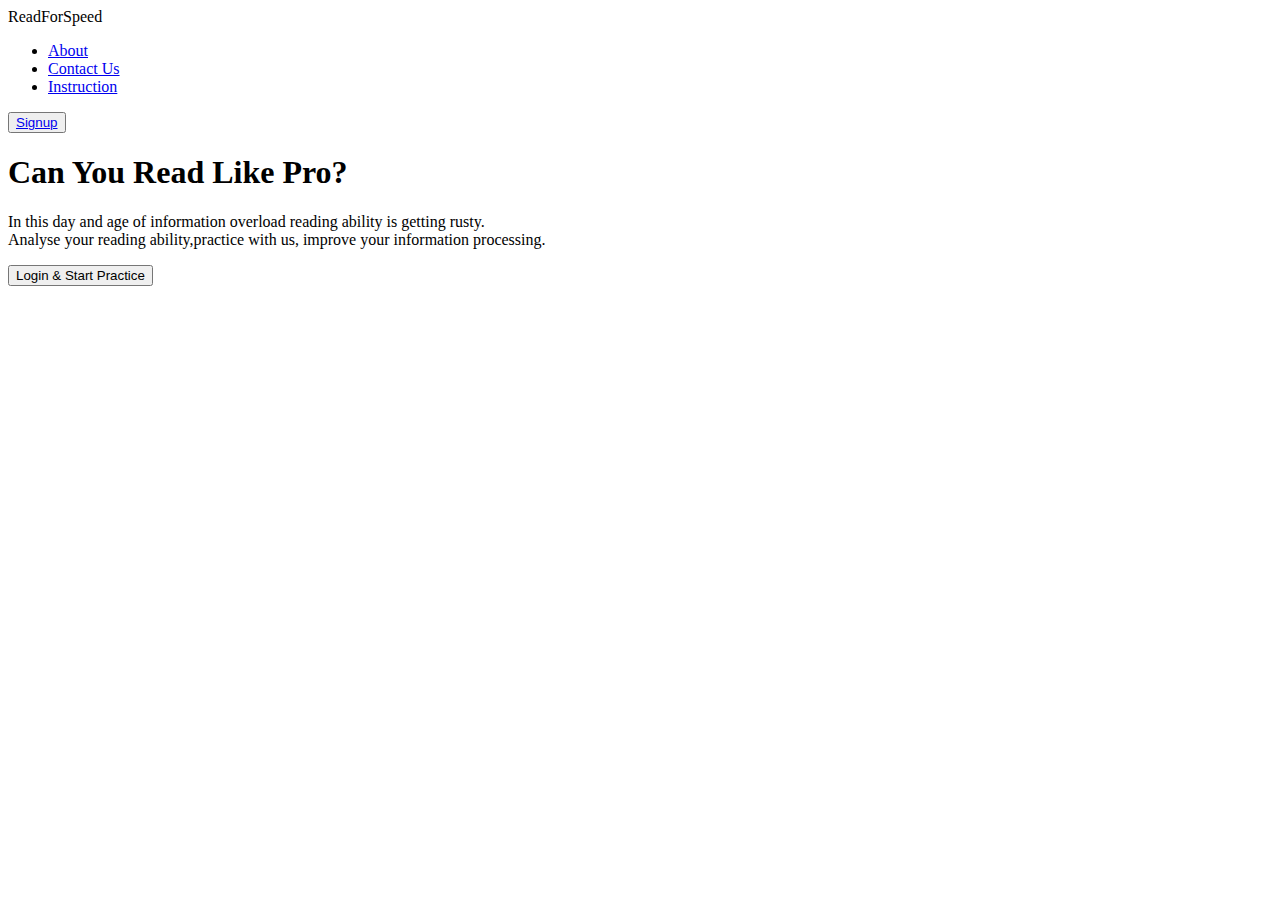
==== index.html @ 2d931a4d "Add files via upload" ====
<!DOCTYPE html>
<html lang="en">
<!header section>
<head>
    <meta charset="UTF-8">
    <link rel="stylesheet" href="css/style.css">
    <meta http-equiv="X-UA-Compatible" content="IE=edge">
    <meta name="viewport" content="width=device-width, initial-scale=1.0">
    <title>ReadFsorSpeed - Home Page</title>
</head>
<body>
<! navigation bar>
<nav class="navbar">
               <div class="logo">ReadForSpeed</div>
               <ul class="link-list">
                   <li><a href="about.html">About</a></li>
                   <li><a href="contactus.html">Contact Us</a></li>
                   <li><a href="instruction.html">Instruction</a></li>
               </ul>
<!sign up button>
<button class="btn right"><a href="Signup.html">Signup</a></button>

</nav>
<div class="a"></div>

 <div class="banner">

    <div class="container-card">
        <h1>Can You Read Like Pro?</h1> 
          <p>In this day and age of information overload reading ability is getting rusty.
            <br>Analyse your reading ability,practice with us, improve your information processing.</p>
            <button type="button">Login & Start Practice</button>
        </div>
<footer>
    <p></p>
</footer>
     </div>
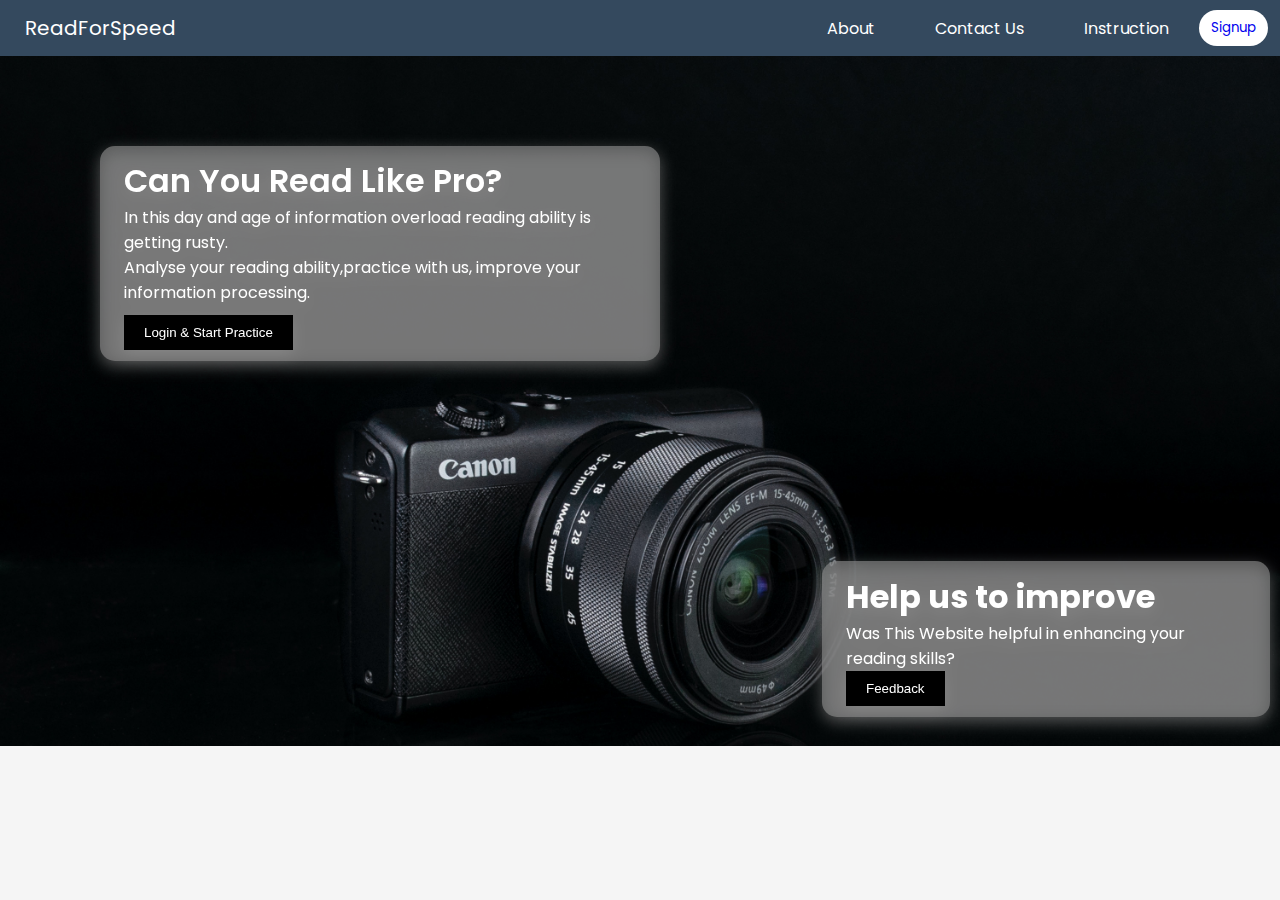
==== commit a0b77318: "feedback included" ====
--- a/index.html
+++ b/index.html
@@ -1,3 +1,12 @@
+<?php
+session_start();
+include("connection.php");
+include("function.php");
+
+$user_data=check_login($con);
+?>
+
+
 <!DOCTYPE html>
 <html lang="en">
 <!header section>
@@ -9,18 +18,18 @@
     <title>ReadFsorSpeed - Home Page</title>
 </head>
 <body>
-<! navigation bar>
-<nav class="navbar">
-               <div class="logo">ReadForSpeed</div>
-               <ul class="link-list">
-                   <li><a href="about.html">About</a></li>
-                   <li><a href="contactus.html">Contact Us</a></li>
-                   <li><a href="instruction.html">Instruction</a></li>
-               </ul>
-<!sign up button>
-<button class="btn right"><a href="Signup.html">Signup</a></button>
-
-</nav>
+    <! navigation bar>
+    <nav class="navbar">
+                   <div class="logo">ReadForSpeed</div>
+                   <ul class="link-list">
+                       <li><a href="about.html">About</a></li>
+                       <li><a href="contactus.html">Contact Us</a></li>
+                       <li><a href="instruction.html">Instruction</a></li>
+                   </ul>
+    <!sign up button>
+    <button class="btn right"><a href="Signup.html">Signup</a></button>
+    
+    </nav>
 <div class="a"></div>
 
  <div class="banner">
@@ -31,6 +40,12 @@
             <br>Analyse your reading ability,practice with us, improve your information processing.</p>
             <button type="button">Login & Start Practice</button>
         </div>
+            <div class="container-card-new">
+                <h1>Help us to improve</h1> 
+                  <p> Was This Website helpful in enhancing your reading skills?</p>
+                  <a href="feedback.html"> <button type="button" >Feedback </button> </a>
+                </div>
+                </sec-fi>
 <footer>
     <p></p>
 </footer>
--- a/css/style.css
+++ b/css/style.css
@@ -0,0 +1,290 @@
+@import url('https://fonts.googleapis.com/css2?family=Poppins:wght@500&display=swap');
+
+*{
+    padding: 0px;
+    margin: 0px;
+    text-decoration: none;
+    
+    
+}
+.logo, li, .btn, a, .sub-btn{
+    font-family: "poppins", sans-serif;
+}
+body{
+    background-color: whitesmoke;
+    font-family: "poppins", sans-serif;
+    
+}
+
+.navbar{
+    
+    background-color: #34495e;
+    width: 100%;
+    height: 56px;
+    display: flex;
+    justify-content: flex-end;
+    align-items: center;
+    position: sticky;
+    font-family: "poppins", sans-serif;
+   
+   
+}
+
+.logo{
+   margin-right: auto;
+    color: white;
+    padding: 12px 25px;
+    font-size: 20px;
+}
+.logo a{
+    border: 1px  solid white;
+    border: 1px solid transparent;
+    transition: .5s;
+    color: white;
+}
+
+.link-list{
+    
+    float: right;
+    display: flex;
+    text-decoration: none;
+    align-items: center;
+    justify-content: center;
+
+
+}
+.link-list li{
+    
+   list-style: none;
+   padding: 15px 20px;
+  
+  
+
+}
+
+
+.link-list li a{ 
+    text-decoration: none;
+   color: white;
+    cursor: pointer;
+    border: 1px solid transparent;
+    padding: 6px 9px;
+    border-radius: 2px;
+    
+ }
+ .link-list li a:hover{ 
+    border: 1px  solid white;
+    transition: .5s;
+     
+  }
+
+
+ .btn{
+    padding: 8px 12px;
+    border: none;
+   background-color: white; 
+   border-radius: 50px;
+   cursor: pointer;
+    margin-right: 12px;
+    }
+
+    .btn:hover{
+       
+       background-color: grey; 
+   
+       }
+    .sctn{
+        width: 360px;
+        height: 410px;
+        margin:auto;
+        margin-top: 40px;
+       background-color: white;
+     text-align: center;
+     filter: drop-shadow(0 5px 8px gray);
+
+        
+    }
+    .heading{
+        text-align: center;
+        padding: 15px 15px;
+    }
+    .heading hr{
+        margin-top: 10px;
+        background-color: black;
+    
+    }
+label{
+    display: flex;
+    padding-left: 80px;
+    margin: auto;
+}
+.text-field{
+    justify-content: center;
+     
+}
+
+input {
+
+    width: 200px;
+    height: 20px;
+    border: none;
+    border: 1px solid;
+    
+}
+
+
+.haveac{
+    font-size: 12px;
+  
+    padding-top: 40px;
+}
+
+.term input{
+    
+    width: 12px;
+    
+}
+.term label{
+
+    font-size: 12px;
+}
+
+/* .sub-btn{
+    width: 50px;
+    height: 30px;
+   
+    border-radius: 0%;
+    border: none;
+    background-color:  #1f78cf;
+    font-size: 15px;
+    color: white;
+    margin-left: 90px; 
+
+
+} */
+.home{
+    margin-top: 200px;
+    text-align: center;
+}
+.abc{
+    font-size: 21px;
+    margin-top:20px;
+    text-align: center;
+}
+
+.chbox{
+    margin-top: 10px;
+    margin-left: -180px;
+}
+
+.term label {
+    margin-left: 25px;
+    margin-top: -25px;
+}
+
+.text-w
+{
+    font-size: 40px;
+}
+
+
+.banner{
+    float: left;
+    margin-top: -10px;
+    height: 700px;
+    width: 100%;
+    background-image: url("..//img/ban1.jpg");
+    /* background: red; */
+    background-size: cover;
+    /* opacity: 0.8; */
+    animation: mymove 5s infinite;
+    
+}
+  
+  @keyframes mymove {
+    from {background-image: url("..//img/ban3.jpg");}
+    /* from{background: blue;} */
+    to {background-image: url("..//img/ban2.jpg");}
+    /* to{background: green; */
+    }
+    .left{
+        float: left;
+    }
+    .right{
+        float:right;
+    }
+    .container-card{
+        font-size: 1.3rem;
+        color:#fff;
+        border: 1px solid black;
+        margin:100px auto 100px 100px;
+        padding:1em;
+        width:40%;
+    }
+    .container-card h1{
+        font-weight:600;
+        
+    }
+    .container-card{
+        
+        text-decoration:none;
+        text-align:left;
+        background: #888888a6;
+        border: none;
+        /* margin:0; */
+        padding: 0.7rem 1.5rem;
+        overflow:hidden;
+        font-size: 1rem;
+        border-radius: 15px 15px;
+        filter: drop-shadow(0 5px 8px gray);
+        
+    }
+    .container-card button{
+        color: white;
+        background: #000;
+        margin-top: 10px;
+        border: none;
+        padding: 10px 20px;
+        cursor: pointer;
+        transition: all 0.9s;
+    }
+    .container-card button:hover{
+        background: white;
+        color: #000;
+    }
+    .container{
+        border: none;
+        border: 1px solid grey;
+        width: 400px;
+    }
+    .container-card-new button{
+        color: white;
+        background: #000;
+        margin-right: auto;
+        border: none;
+        padding: 10px 20px;
+        cursor: pointer;
+        transition: all 0.9s;
+    }
+    .container-card-new button:hover{
+        background: white;
+        color: #000;
+        
+    }
+    .container-card-new {
+        color: white;
+        float: right;
+        margin-right: 10px;
+        margin-top: 100px;
+        text-decoration:none;
+        text-align:left;
+        background: #888888a6;
+        border: none;
+        width: 400px;
+        padding: 0.7rem 1.5rem;
+        overflow:hidden;
+        font-size: 1rem;
+        border-radius: 15px 15px;
+        filter: drop-shadow(0 5px 8px gray);
+        
+    }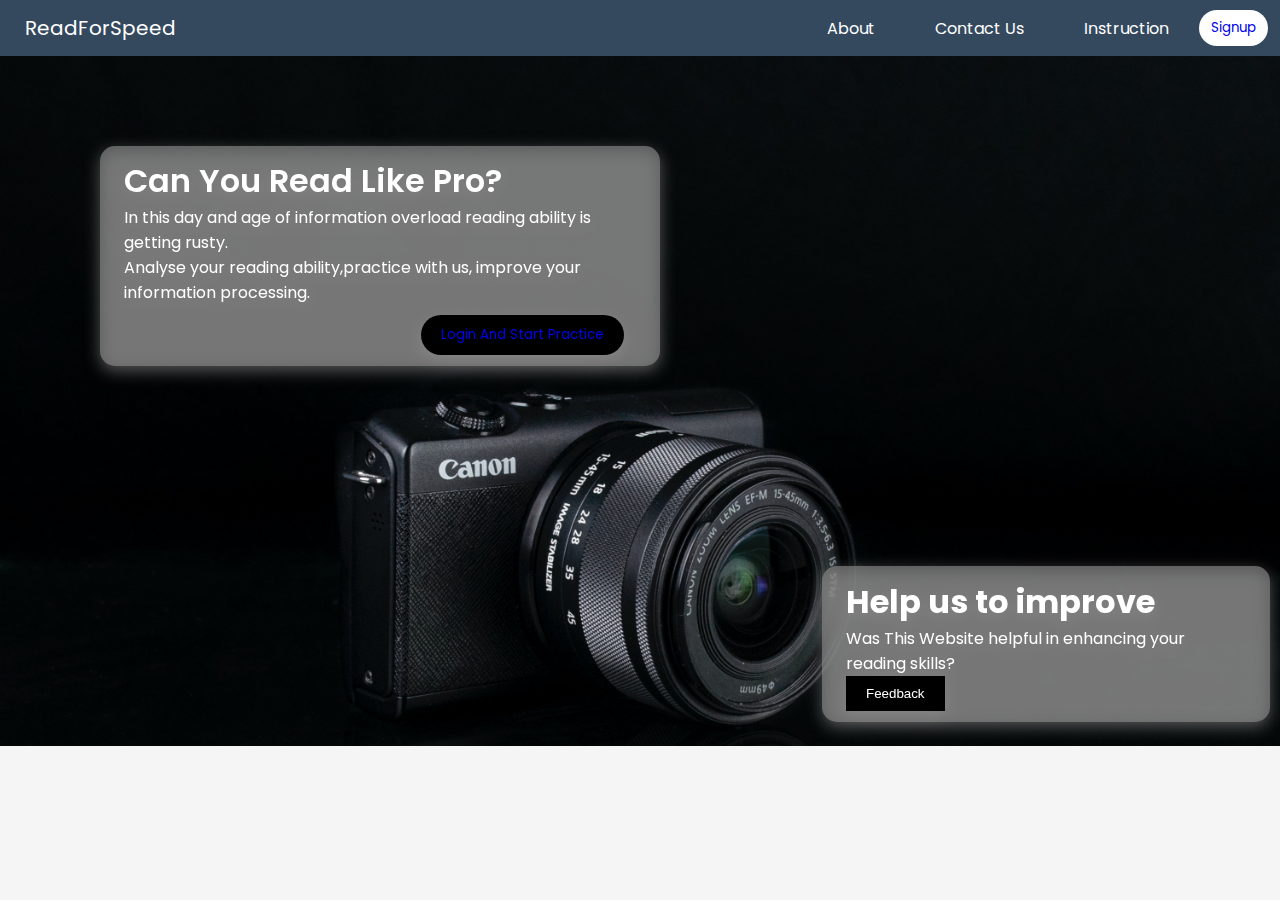
==== commit 7bd929c8: "hello" ====
--- a/index.html
+++ b/index.html
@@ -38,7 +38,7 @@
         <h1>Can You Read Like Pro?</h1> 
           <p>In this day and age of information overload reading ability is getting rusty.
             <br>Analyse your reading ability,practice with us, improve your information processing.</p>
-            <button type="button">Login & Start Practice</button>
+            <button class="btn right"><a href="login.html">Login And Start Practice </a></button>
         </div>
             <div class="container-card-new">
                 <h1>Help us to improve</h1> 
--- a/css/style.css
+++ b/css/style.css
@@ -287,4 +287,42 @@
         border-radius: 15px 15px;
         filter: drop-shadow(0 5px 8px gray);
         
+    }
+
+    .options option{
+        background: #34495e;
+        color: white;
+        text-align: justify;
+        font-family: sans-serif;
+        user-select: all;
+        padding: 100px 10px;
+        font-size: larger;
+    }
+
+    .options select {
+        /* custom */
+        padding: 10px 5px;
+        column-fill: auto;
+        cursor: pointer;
+        border: #34495e solid;
+    }
+
+    .options label{
+        border: white solid;
+        font-size: large;
+        color: #34495e;
+        background-color: lemonchiffon;
+    }
+    .options button{
+        color: white;
+        background: #000;
+        margin-top: 10px;
+        border: none;
+        padding: 10px 20px;
+        cursor: pointer;
+        transition: all 0.9s;
+    }
+    .options button:hover{
+        background: white;
+        color: #000;
     }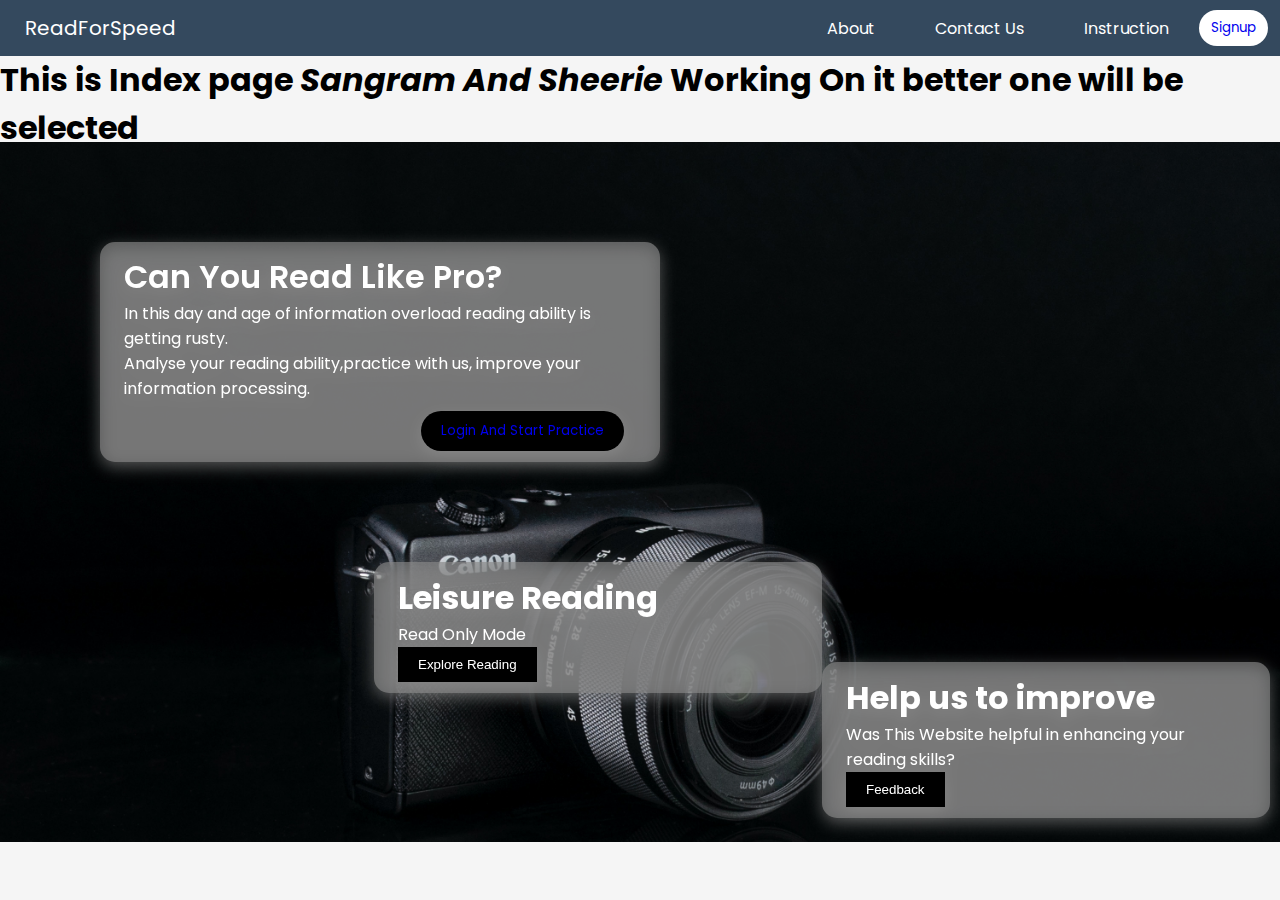
==== commit bf1a6904: "some more add ons" ====
--- a/index.html
+++ b/index.html
@@ -30,7 +30,8 @@
     <button class="btn right"><a href="Signup.html">Signup</a></button>
     
     </nav>
-<div class="a"></div>
+
+    <h1>This is Index page <i>Sangram And Sheerie </i> Working On it better one will be selected </h1>    
 
  <div class="banner">
 
@@ -45,7 +46,12 @@
                   <p> Was This Website helpful in enhancing your reading skills?</p>
                   <a href="feedback.html"> <button type="button" >Feedback </button> </a>
                 </div>
-                </sec-fi>
+                
+                <div class="container-card-new1">
+                    <h1>Leisure Reading </h1> 
+                      <p> Read Only Mode</p>
+                      <a href="leisure.html"> <button type="button" >Explore Reading </button> </a>
+                    </div>
 <footer>
     <p></p>
 </footer>
--- a/css/style.css
+++ b/css/style.css
@@ -325,4 +325,54 @@
     .options button:hover{
         background: white;
         color: #000;
-    }+    }
+
+    .text-field1{
+        padding: 0px;
+        float: left;
+        margin-top: 10px;
+        width: auto;
+        height: auto;
+        justify-content: center;
+    }
+    .text-field1 input{
+            width: 200px;
+            height: 20px;
+            border: none;
+            border: 1px solid;
+            justify-content: end;
+
+    }
+
+
+    .container-card-new1 button{
+        color: white;
+        background: #000;
+        margin-right: auto;
+        border: none;
+        padding: 10px 20px;
+        cursor: pointer;
+        transition: all 0.9s;
+    }
+    .container-card-new1 button:hover{
+        background: white;
+        color: #000;
+        
+    }
+    .container-card-new1 {
+        color: white;
+        float: right;
+        margin-left: 10px;
+        margin-bottom: 50px;
+        text-decoration:none;
+        text-align:left;
+        background: #888888a6;
+        border: none;
+        width: 400px;
+        padding: 0.7rem 1.5rem;
+        overflow:hidden;
+        font-size: 1rem;
+        border-radius: 15px 15px;
+        filter: drop-shadow(0 5px 8px gray);
+        
+    }
